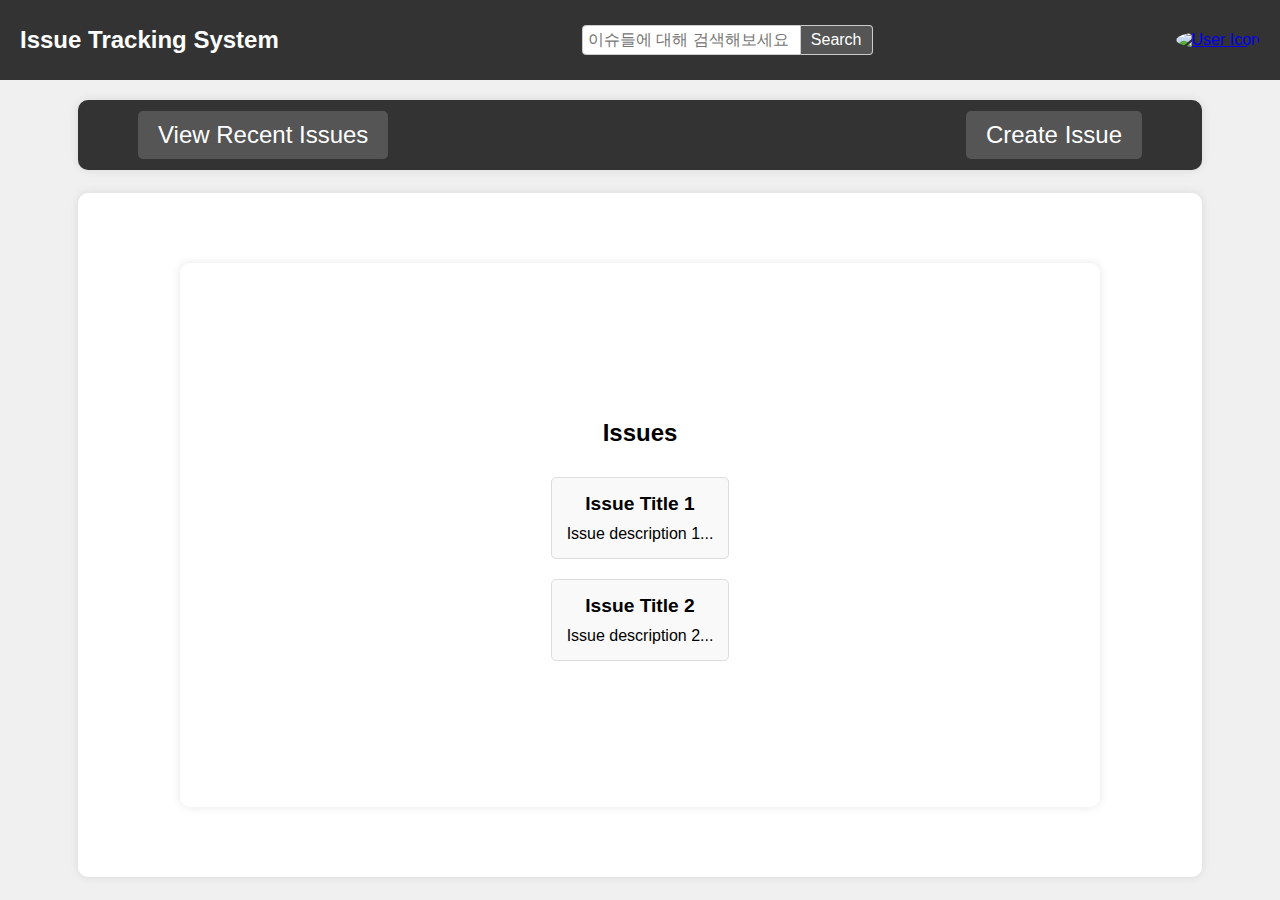
==== issueList.html @ 7bc37150 "FEAT: 페이지 1차 구성" ====
<!DOCTYPE html>
<html lang="en">
<head>
    <meta charset="UTF-8">
    <meta name="viewport" content="width=device-width, initial-scale=1.0">
    <title>IssueList</title>
    <link rel="stylesheet" href="header-body.css">
    <link rel="stylesheet" href="issueList.css">
</head>
<body>
    <header>
        <div class="logo">
            Issue Tracking System
        </div>
        <div class="search-bar">
            <input type="text" placeholder="이슈들에 대해 검색해보세요">
            <button type="button">Search</button>
        </div>
        <div class="user-icon">
            <a href="mypage.html">
                <img src="user-icon.png" alt="User Icon">
            </a>
        </div>
    </header>
    <nav>
        <h2>
            <button class="nav-btn" onclick="viewRecentIssues()">View Recent Issues</button>
        </h2>
        <h2>
            <button class="nav-btn" onclick="createIssue()">Create Issue</button>

        </h2>
    </nav>
    <main>
        <div class="box">
            <div class="box">
                <h2>Issues</h2>
                <div class="issue-list">
                    <div class="issue-item">
                        <h3>Issue Title 1</h3>
                        <p>Issue description 1...</p>
                    </div>
                    <div class="issue-item">
                        <h3>Issue Title 2</h3>
                        <p>Issue description 2...</p>
                    </div>
                </div>
            </div>
        </div>
    </main>
</body>
</html>
---- header-body.css ----
body {
    font-family: Arial, sans-serif;
    margin: 0;
    padding: 0;
    height: 100vh;
    display: flex;
    flex-direction: column;
    justify-content: center;
    align-items: center;
    background-color: #f0f0f0;
  }
  
  header {
    display: flex;
    align-items: center;
    justify-content: space-between;
    background-color: #333;
    color: white;
    padding: 10px 20px;
    width: 100%;
    box-sizing: border-box;
    height: 80px;
  }
  
  header .logo {
    font-size: 24px;
    color: white;
    font-weight: bold;
  }

  
  main {
    flex: 1;
    display: flex;
    justify-content: center;
    align-items: center;
    width: 100%;
  }
  
  main .box {
    display: flex;
    flex-direction: column;
    align-items: center;
    justify-content: center;
    background-color: white;
    margin: 20px;
    width: 80%;
    height: 80%;
    padding: 50px;
    border-radius: 10px;
    box-shadow: 0 0 10px rgba(0, 0, 0, 0.1);
    text-align: center;
  }
  
  nav {
    display: flex;
    justify-content: space-between;
    align-items: center;
    width: 80%;
    height : 70px;
    padding-left: 50px;
    padding-right: 50px;
    margin-top : 20px;
    color: white;
    background-color: #333;
    box-shadow: 0 0 10px rgba(0, 0, 0, 0.1);
    border-radius: 10px;
  }

  .nav-btn {
    margin: 0 10px;
    padding: 10px 20px;
    font-size: 1em;
    border: none;
    background-color: #555;
    color: white;
    border-radius: 5px;
    cursor: pointer;
    transition: background-color 0.3s;
}

.nav-btn:hover {
    background-color: #555;
}
---- issueList.css ----
.search-bar {
    display: flex;
    align-items: center;
}

.search-bar input {
    padding: 5px;
    font-size: 1em;
    border: 1px solid #ccc;
    border-radius: 4px 0 0 4px;
}

.search-bar button {
    padding: 5px 10px;
    font-size: 1em;
    border: 1px solid #ccc;
    border-left: none;
    background-color: #555;
    color: white;
    border-radius: 0 4px 4px 0;
    cursor: pointer;
}

.search-bar button:hover {
    background-color: #666;
}

.user-icon {
    display: flex;
    align-items: center;
}

.user-icon img {
    width: 30px;
    height: 30px;
    border-radius: 50%;
}


.issue-list {
    display: flex;
    flex-direction: column;
}

.issue-item {
    padding: 15px;
    margin: 10px 0;
    border: 1px solid #ddd;
    border-radius: 5px;
    background-color: #f9f9f9;
}

.issue-item h3 {
    margin: 0 0 10px 0;
    font-size: 1.2em;
}

.issue-item p {
    margin: 0;
    font-size: 1em;
}
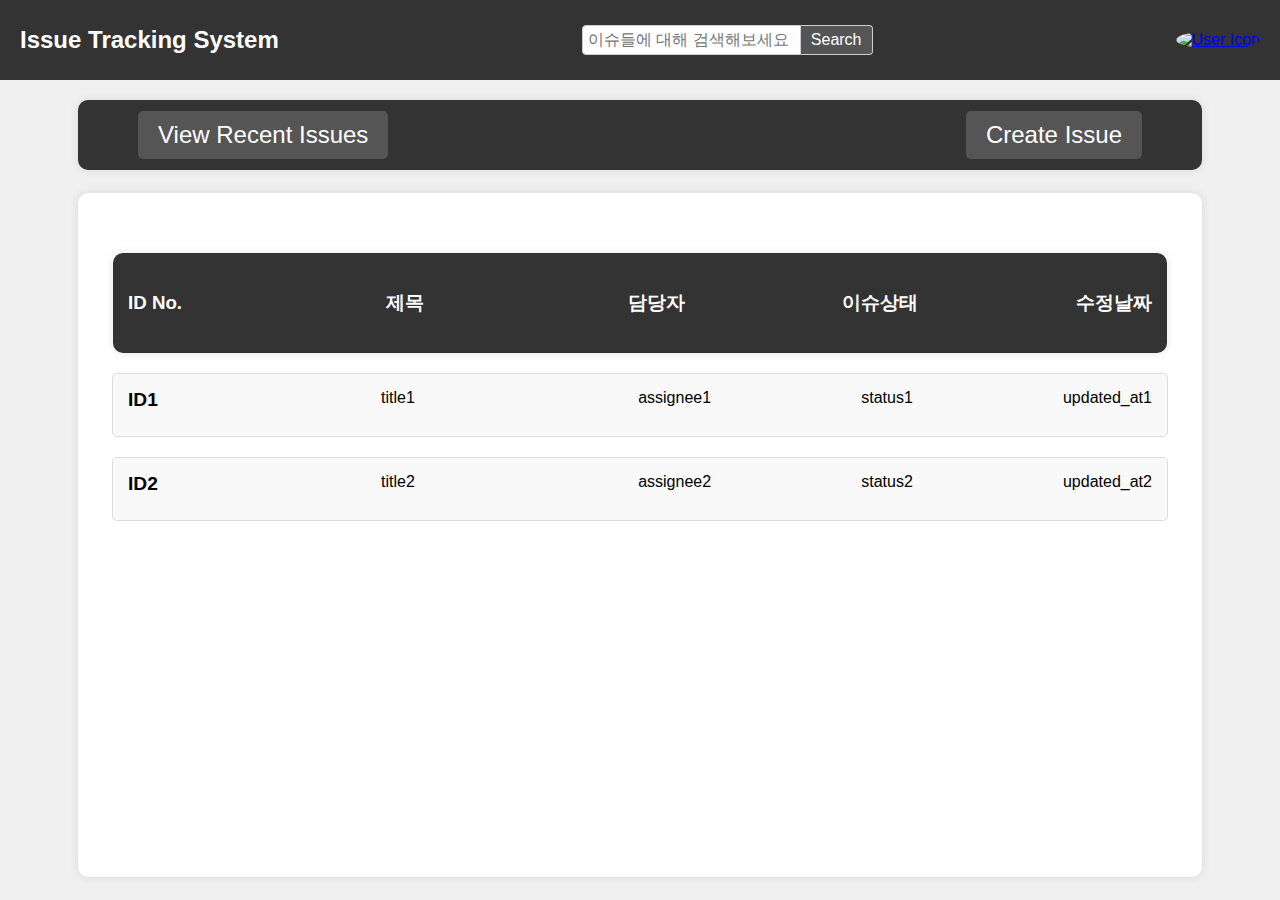
==== commit 7c721373: "FEAT: 페이지 2차 구성" ====
--- a/issueList.html
+++ b/issueList.html
@@ -33,19 +33,39 @@
     </nav>
     <main>
         <div class="box">
-            <div class="box">
-                <h2>Issues</h2>
+            
+                
                 <div class="issue-list">
-                    <div class="issue-item">
-                        <h3>Issue Title 1</h3>
-                        <p>Issue description 1...</p>
-                    </div>
-                    <div class="issue-item">
-                        <h3>Issue Title 2</h3>
-                        <p>Issue description 2...</p>
-                    </div>
+                        <nav class="issue-list-nav">
+                            <h3>ID No.</h3>
+                            <div class="issue-title-nav">
+                                <h3>제목</h3>
+                            </div>
+                            <h3>담당자</h3>
+                            <h3>이슈상태</h3>
+                            <h3>수정날짜</h3>
+                        </nav>
+                        <div class="issue-item">
+                            <h3>ID1</h3>
+                            <div class = "issue-title">
+                                <p>title1</p>
+                            </div>
+                            <p>assignee1</p>
+                            <p>status1</p>
+                            <p>updated_at1</p>
+                        </div>
+                        <div class="issue-item">
+                            <h3>ID2</h3>
+                            <div class = "issue-title">
+                                <p>title2</p>
+                            </div>
+                            <p>assignee2</p>
+                            <p>status2</p>
+                            <p>updated_at2</p>
+                        </div>
+                    
                 </div>
-            </div>
+            
         </div>
     </main>
 </body>
--- a/header-body.css
+++ b/header-body.css
@@ -38,10 +38,6 @@
   }
   
   main .box {
-    display: flex;
-    flex-direction: column;
-    align-items: center;
-    justify-content: center;
     background-color: white;
     margin: 20px;
     width: 80%;
@@ -54,8 +50,8 @@
   
   nav {
     display: flex;
+    align-items: center;
     justify-content: space-between;
-    align-items: center;
     width: 80%;
     height : 70px;
     padding-left: 50px;
--- a/issueList.css
+++ b/issueList.css
@@ -41,14 +41,36 @@
 .issue-list {
     display: flex;
     flex-direction: column;
+    align-items: center;
+    width: 100%;
+    height: 100%;
+}
+
+.issue-list-nav {
+    padding: 15px;
+    width : 100%;
+    margin : 10px 0;
+    justify-content: space-between;
+}
+
+.issue-title-nav{
+    width:130px;
+}
+
+.issue-title{
+    width : 180px;
 }
 
 .issue-item {
+    display: flex;
+    flex-direction: row;
     padding: 15px;
+    width : 100%;
     margin: 10px 0;
     border: 1px solid #ddd;
     border-radius: 5px;
     background-color: #f9f9f9;
+    justify-content: space-between;
 }
 
 .issue-item h3 {
